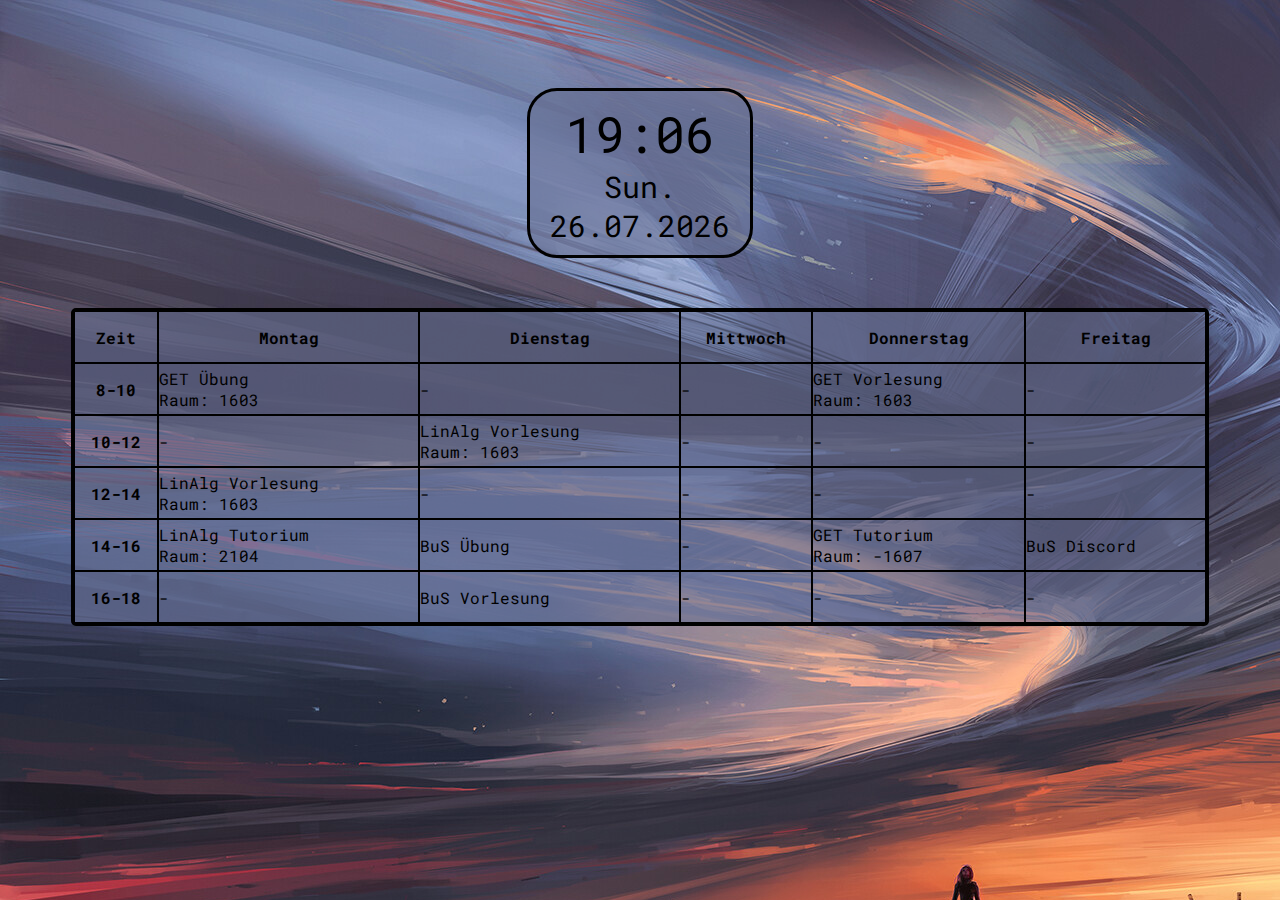
==== homepage/timetable/timetable.html @ 75514463 "fixed favicon and linked timetable" ====
<!DOCTYPE html>
<html lang="en">
    <head>
        <!--import font-->
        <title>Stundenplan</title>
        <link rel="stylesheet" href="styles.css">

        <link rel="preconnect" href="https://fonts.googleapis.com">
        <link rel="preconnect" href="https://fonts.gstatic.com" crossorigin>
        <link href="https://fonts.googleapis.com/css2?family=Roboto+Mono:ital,wght@0,100;0,200;0,300;0,400;0,500;0,600;0,700;1,100;1,200;1,300;1,400;1,500;1,600;1,700&display=swap"
              rel="stylesheet">
        <meta charset="UTF-8">

        <script src='js/init.js' async></script>
    </head>
    <body>
        <div class='datetime'>
        <div>
            <div class='time'>Error: couldn't display time.</div>
            <div class='date'></div>
        </div>
        </div>
        <table>
            <tr>
                <!--Tage-->
                <th>Zeit</th>
                <th>Montag</th>
                <th>Dienstag</th>
                <th>Mittwoch</th>
                <th>Donnerstag</th>
                <th>Freitag</th>
            </tr>
            <tr>
                <!--8-10-->
                <th>8-10</th>
                <td id='mon1'>GET Übung<br>Raum: 1603</td>
                <td id='tue1'>-</td>
                <td id='wed1'>-</td>
                <td id='thu1'>GET Vorlesung<br>Raum: 1603</td>
                <td id='fri1'>-</td>
            </tr>
            <tr>
                <!--10-12-->
                <th>10-12</th>
                <td id='mon2'>-</td>
                <td id='tue2'>LinAlg Vorlesung<br>Raum: 1603</td>
                <td id='wed2'>-</td>
                <td id='thu2'>-</td>
                <td id='fri2'>-</td>
            </tr>
            <tr>
                <!--12-14-->
                <th>12-14</th>
                <td id='mon3'>LinAlg Vorlesung<br>Raum: 1603</td>
                <td id='tue3'>-</td>
                <td id='wed3'>-</td>
                <td id='thu3'>-</td>
                <td id='fri3'>-</td>
            </tr>
            <tr>
                <!--14-16-->
                <th>14-16</th>
                <td id='mon4'>LinAlg Tutorium<br>Raum: 2104</td>
                <td id='tue4'>BuS Übung</td>
                <td id='wed4'>-</td>
                <td id='thu4'>GET Tutorium<br>Raum: -1607</td>
                <td id='fri4'>BuS Discord</td>
            </tr>
            <tr>
                <!--16-18-->
                <th>16-18</th>
                <td id='mon5'>-</td>
                <td id='tue5'>BuS Vorlesung</td>
                <td id='wed5'>-</td>
                <td id='thu5'>-</td>
                <td id='fri5'>-</td>
            </tr>
        </table>
    </body>
</html>
---- homepage/timetable/styles.css ----
body{
  font-family: 'Roboto Mono', monospace;
  background: url("background.jpg");
}
table {
  width: 90%;
  border: 3px black solid;
  border-radius: 5px;
  border-collapse: separate;
  border-spacing: 0;
  margin: 50px auto auto;
  background-color: rgba(102, 110, 145, 0.6);
}

td {
  padding: 0;
  border: 1px black solid;
  border-spacing: 0;
}

th {
  padding: 0;
  height: 50px;
  border: 1px black solid;
  border-spacing: 0;
}

.datetime{
  display: flex;
  max-width: 200px;
  margin: 7% auto auto;
  padding: 10px;
  background-color: rgba(102, 110, 145, 0.6);
  border-radius: 30px;
  border: 3px black solid;
  text-align: center;
}
.time{
  font-size: 50px;
}
.date{
  font-size: 30px;
}
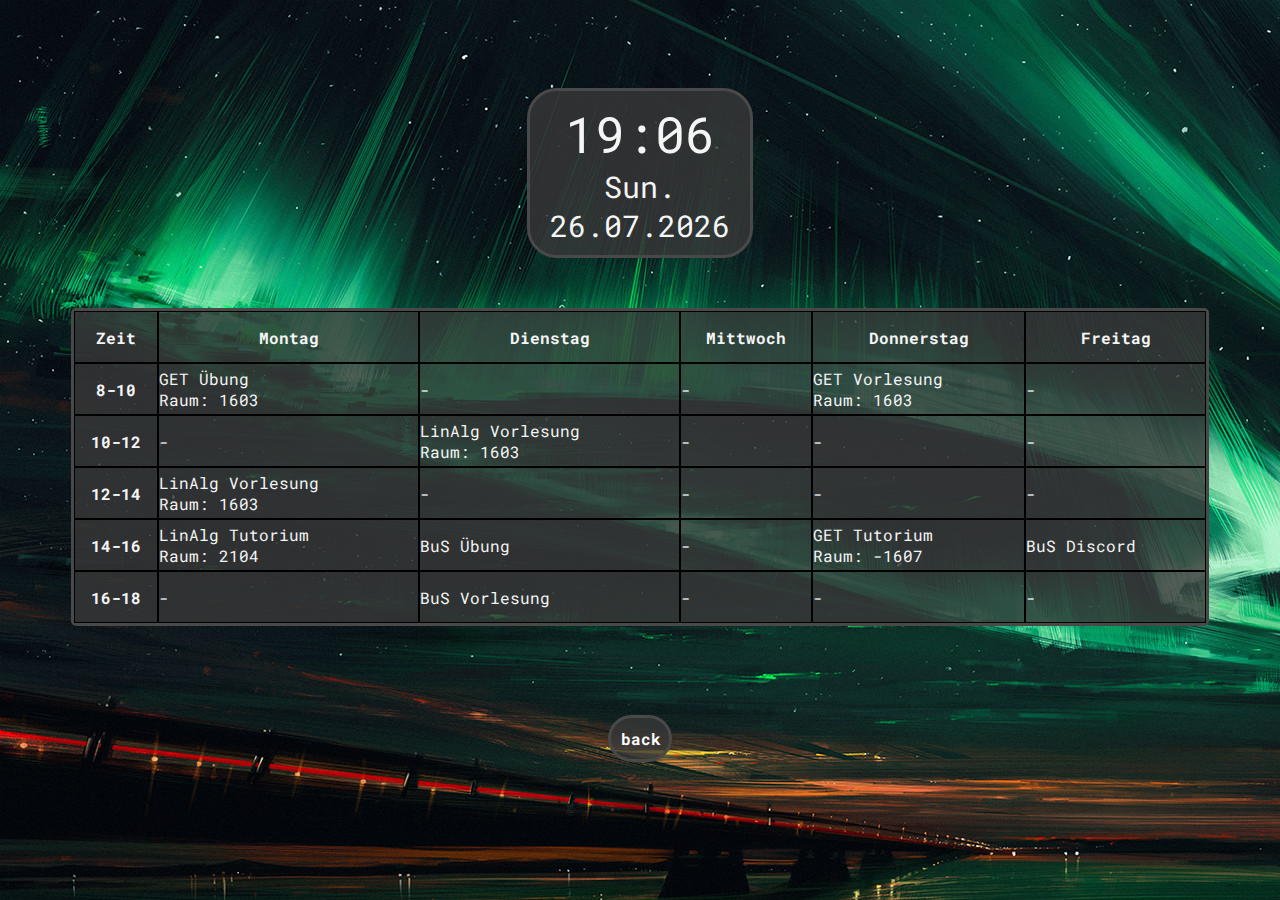
==== commit 72b2f479: "timetable link" ====
--- a/homepage/timetable/timetable.html
+++ b/homepage/timetable/timetable.html
@@ -3,7 +3,7 @@
     <head>
         <!--import font-->
         <title>Stundenplan</title>
-        <link rel="stylesheet" href="styles.css">
+        <link rel="stylesheet" href="timetableStyle.css">
 
         <link rel="preconnect" href="https://fonts.googleapis.com">
         <link rel="preconnect" href="https://fonts.gstatic.com" crossorigin>
@@ -76,5 +76,7 @@
                 <td id='fri5'>-</td>
             </tr>
         </table>
+        <!--bottom text-->
+        <a href="../index.html" class="foot">back</a>
     </body>
 </html>
--- a/homepage/timetable/timetableStyle.css
+++ b/homepage/timetable/timetableStyle.css
@@ -0,0 +1,62 @@
+body{
+  font-family: 'Roboto Mono', monospace;
+  background: url("timetableBackground.jpg");
+  color: whitesmoke;
+}
+
+a { /* all links */
+  color: white;
+  margin-left: 16px;
+  font-weight: bold;
+  text-decoration: none;
+}
+
+table {
+  width: 90%;
+  border-radius: 5px;
+  border-collapse: separate;
+  border-spacing: 0;
+  margin: 50px auto auto;
+  background-color: rgba(56, 56, 56, 0.8);
+  border: 3px #4a4949 solid;
+}
+
+td {
+  padding: 0;
+  border: 1px black solid;
+  border-spacing: 0;
+}
+
+th {
+  padding: 0;
+  height: 50px;
+  border: 1px black solid;
+  border-spacing: 0;
+}
+
+.datetime{
+  display: flex;
+  max-width: 200px;
+  margin: 7% auto auto;
+  padding: 10px;
+  background-color: rgba(56, 56, 56, 0.8);
+  border: 3px #4a4949 solid;
+  border-radius: 30px;
+  text-align: center;
+}
+.time{
+  font-size: 50px;
+}
+.date{
+  font-size: 30px;
+}
+
+.foot{
+  max-width: 38px;
+  display: flex;
+  margin: 7% auto auto;
+  padding: 10px;
+  background: rgba(56, 56, 56, 0.8);
+  border-radius: 30px;
+  border: 3px #4a4949 solid;
+}
